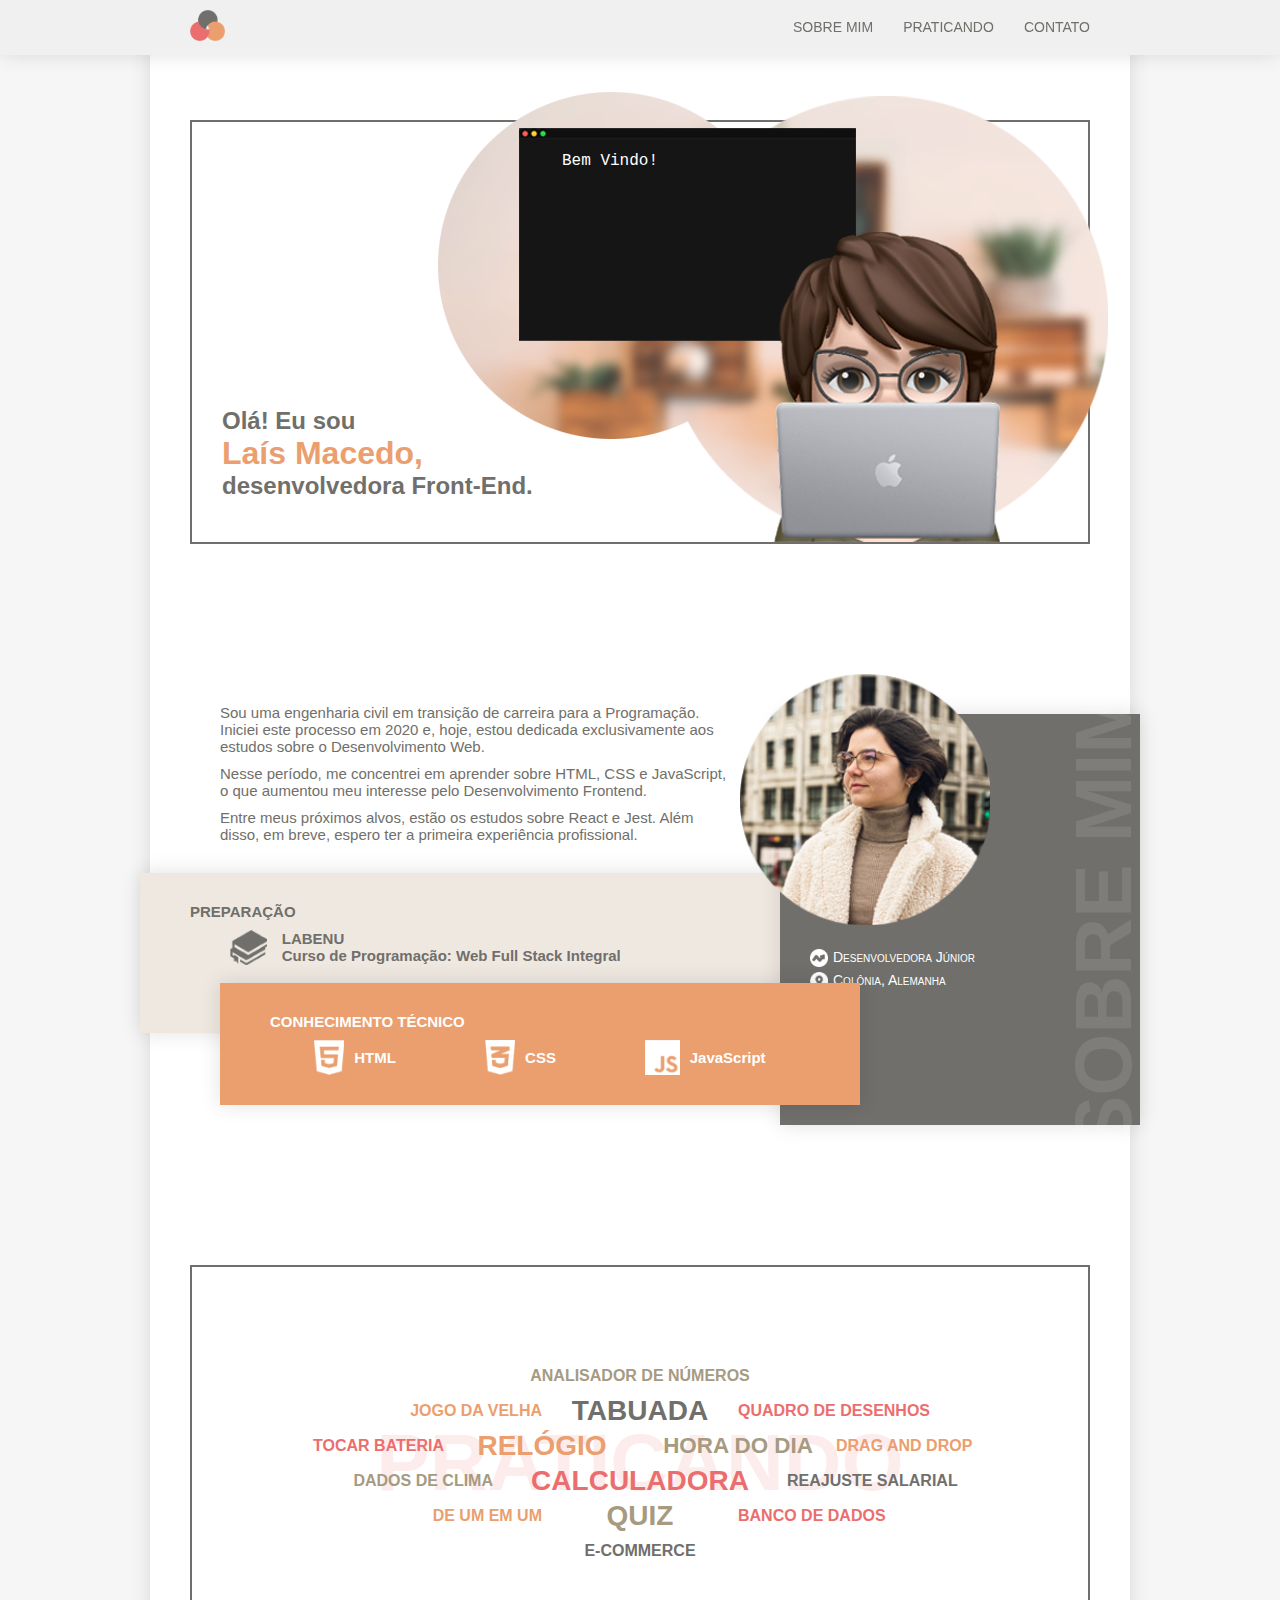
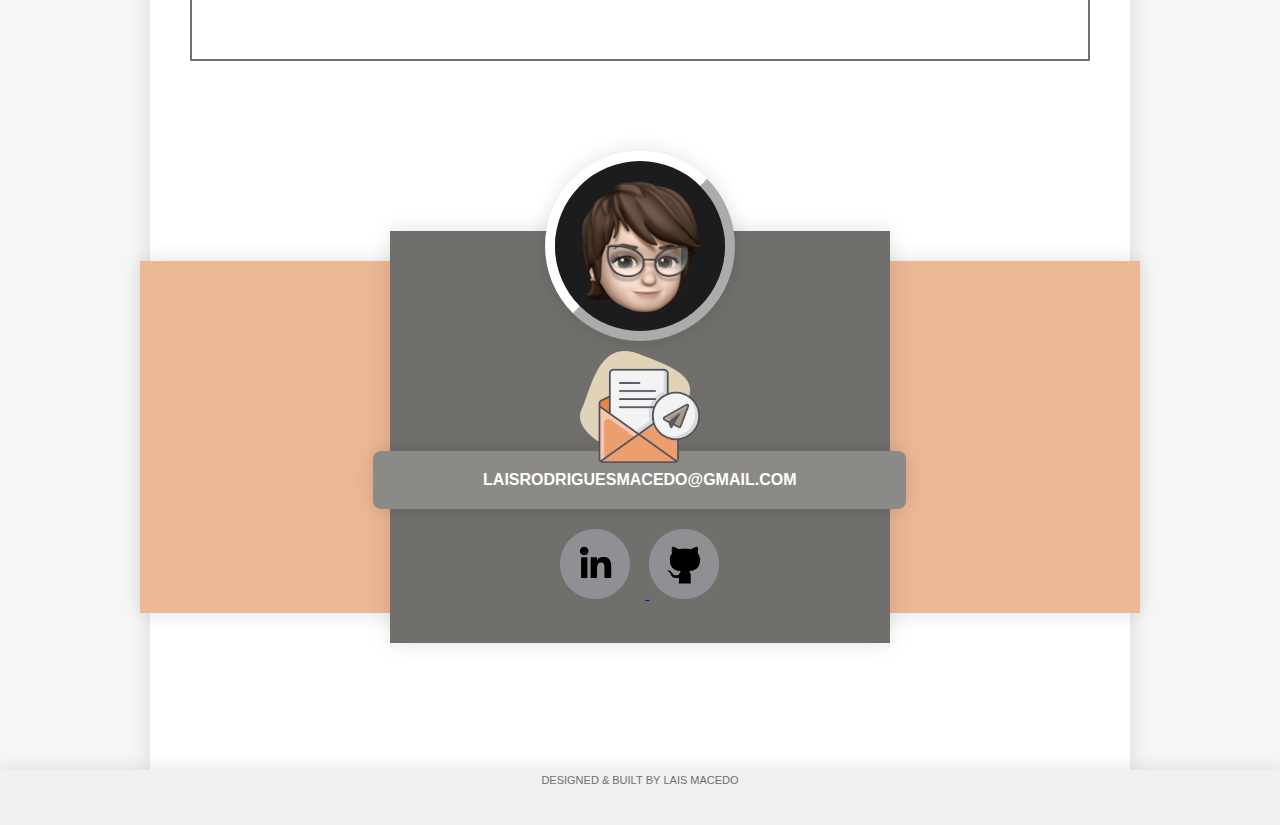
==== index.html @ 9aae5c7c "Mudanca nas pastas" ====
<!DOCTYPE html>
<html lang="en">
<head>
    <meta charset="UTF-8">
    <meta http-equiv="X-UA-Compatible" content="IE=edge">
    <meta name="viewport" content="width=device-width, initial-scale=1.0">
    <title>Laís Macedo</title>
    <link rel="stylesheet" type="text/css" href="/Folder/style.css">
</head>
<body>
    <header>
        <div class="container">
            <div class="logo">
                <a href="#click-inicio">
                    <img src="/Folder/pictures/logo.png" alt="">
                </a>
            </div>
            <div class="menu">
                <div class="sobre-mim">
                    <a href="#sobre-mim">
                        <p>SOBRE MIM</p>
                    </a>
                </div>
                <div class="projetos">
                    <a href="#projetos">
                        <p>PRATICANDO</p>
                    </a>
                </div>
                <div class="contato">
                    <a href="#contato">
                        <p>CONTATO</p>
                    </a>
                </div>
            </div>
        </div>
    </header>
    <nav id="click-inicio">
        <section id="inicio">
            <div class="texto-apresentacao">
                <h2 class="home1">Olá! Eu sou</h2>
                <h1 class="home2">Laís Macedo,</h1>
                <h2 class="home1">desenvolvedora Front-End.</h2>
            </div>
            <div class="sticker">
                <img src="/Folder/pictures/sticker3.png" alt="">
            </div>
            <div class="texto-terminal">
                <p>Bem Vindo!</p>
            </div>
        </section>
        <section id="sobre-mim">
            <div class="coluna1">
                <div class="area-texto">
                    <p>Sou uma engenharia civil em transição de carreira para a Programação.
                        Iniciei este processo em 2020 e, hoje, estou dedicada exclusivamente 
                        aos estudos sobre o Desenvolvimento Web. </p>
                    <p>Nesse período, me concentrei em aprender sobre HTML, CSS e JavaScript,
                        o que aumentou meu interesse pelo Desenvolvimento Frontend.</p>
                    <p>Entre meus próximos alvos, estão os estudos sobre React e Jest. 
                        Além disso, em breve, espero ter a primeira experiência profissional. 
                    </p>
                </div>
                <div class="preparacao">
                    <h1>PREPARAÇÃO</h1>
                    <div>
                        <img class="imagem" src="/Folder/pictures/book-icon.png" alt="">
                        <a href="https://www.labenu.com.br/curso-de-programacao-web-full-stack-integral">
                            <p>LABENU </br> Curso de Programação: Web Full Stack Integral</P>
                        </a>
                    </div>
                </div>
                <div class="conhecimento">
                    <h1>CONHECIMENTO TÉCNICO</h1>
                    <div>
                        <div>
                            <img class="imagem" src="/Folder/pictures/html-icon.png" alt="html">
                            <p>HTML</p>
                        </div>
                        <div>
                            <img class="imagem" src="/Folder/pictures/css-icon.png" alt="css">
                            <p>CSS</p>
                        </div>
                        <div>
                            <img class="imagem" src="/Folder/pictures/js-icon.png" alt="js">
                            <p>JavaScript</p>
                        </div>
                    </div>
                </div>
            </div>
            <div class="coluna2">
                <div class="foto">
                    <img src="/Folder/pictures/minha-foto2.png" alt="minha-foto">
                </div>
                <div class="dados">
                    <div class="seta">
                        <img src="/Folder/pictures/seta-icon.png" alt="email">
                        <p>Desenvolvedora Júnior</p>
                    </div>
                    <div class="local">
                        <img src="/Folder/pictures/local-icon.png" alt="local">
                        <p>Colônia, Alemanha</p>
                    </div>
                </div>
                <div class="marcadagua title-sobre-mim">
                    <p>SOBRE MIM</p>
                </div>
            </div>
        </section>
        <section id="projetos">
            <!-- <div class="descricao"></div> -->
            <div class="marcadagua title-projetos">
                <p>PRATICANDO</p>
            
            <div class="container-projetos">
                <div class="p1">
                    <a href="/Folder/Praticando/analisador.html" target="_blank">
                        <p>ANALISADOR DE NÚMEROS</p>
                    </a>
                </div>
                <div class="p2">
                    <a href="/Folder/Praticando/Projeto 4 - Jogo da Velha/index.html" target="_blank">
                        <p>JOGO DA VELHA</p>
                    </a>
                </div>
                <div class="p3">
                    <a href="/Folder/Praticando/tabuada.html" target="_blank">
                        <p>TABUADA</p>
                    </a>
                </div>
                <div class="p4">
                    <a href="/Folder/Praticando/Projeto 5 - Quadro de desenho/index.html" target="_blank">
                        <p>QUADRO DE DESENHOS</p>
                    </a>
                </div>
                <div class="p5">
                    <a href="/Folder/Praticando/Projeto 1 - Tocar bateria/index.html" target="_blank">
                        <p>TOCAR BATERIA</p>
                    </a>
                </div>
                <div class="p6">
                    <a href="/Folder/Praticando/Projeto 2 - Relogio/index.html" target="_blank">
                        <p>RELÓGIO</p>
                    </a>
                </div>
                <div class="p7">
                    <a href="/Folder/Praticando/Hora do dia/HoraDoDia.html" target="_blank">
                        <p>HORA DO DIA</p>
                    </a>
                </div>
                <div class="p8">
                    <a href="/Folder/Praticando/Projeto 7 - Drag and drop/index.html" target="_blank">
                        <p>DRAG AND DROP</p>
                    </a>
                </div>
                <div class="p9">
                    <a href="/Folder/Praticando/Projeto 3 - Dados de clima/index.html" target="_blank">
                        <p>DADOS DE CLIMA</p>
                    </a>
                </div>
                <div class="p10">
                    <a href="/Folder/Praticando/calculadora.html" target="_blank">
                        <p>CALCULADORA</p>
                    </a>
                </div>
                <div class="p11">
                    <a href="/Folder/Praticando/reajunte_salario.html" target="_blank">
                        <p>REAJUSTE SALARIAL</p>
                    </a>
                </div>
                <div class="p12">
                    <a href="/Folder/Praticando/passo.html" target="_blank">
                        <p>DE UM EM UM</p>
                    </a>
                </div>
                <div class="p13">
                    <a href="/Folder/Praticando/Projeto 6 - Quiz/index.html" target="_blank">
                        <p>QUIZ</p>
                    </a>
                </div>
                <div class="p14">
                    <a href="/Folder/Praticando/Banco de dados/index.html" target="_blank">
                        <p>BANCO DE DADOS</p>
                    </a>
                </div>
                <div class="p15">
                    <a href="https://buildhomestore.netlify.app/" target="_blank">
                        <p>E-COMMERCE</p>
                    </a>
                </div>
            </div>
        </div>
        </section>
        <section id="contato">
            <div class="container-contato">
                <div class="box">
                    <div class="sticker2">
                        <img src="/Folder/pictures/sticker-contato.png" alt="">
                    </div>
                    <div class="email">
                        <img src="/Folder/pictures/email-contato.png" alt="">
                        <p>LAISRODRIGUESMACEDO@GMAIL.COM</p>
                    </div>
                    <div class="redes-sociais">
                        <a href="https://www.linkedin.com/in/laisrmacedo/">
                            <img class="linkedin" src="/Folder/pictures/linkedin2.png" alt="linkedin">
                        </a>
                        <a href="https://github.com/laisrmacedo">
                            <img class="github" src="/Folder/pictures/github-icon.png" alt="github">
                        </a>
                    </div>
                </div>
            </div>
        </section>
    </nav>
    <footer>
        <p>Designed & Built by Lais Macedo</p>
    </footer>
</body>
</html>
---- Folder/style.css ----
body{
    margin: 0px;
    background-color: rgba(0, 0, 0, 0.034);
    /* position: relative; */
    /* overflow-y: scroll;
    scroll-behavior: smooth; */
}



header{
    box-shadow: 0px 0px 20px rgba(0, 0, 0, 0.123);
    display: flex;
    justify-content: center;
    background-color: #f0f0f0;
    position: fixed;
    z-index: 100;
    width: 100%;
}

.container{
    display: flex;
    width: 85%;
    max-width: 980px;
}

h1, h2, p{
    margin: 0px;
}

.logo{
    /* position: relative; */
    width: 30%;
    /* border: red solid 1px; */
    display: flex;
    justify-content: left;
    padding: 10px 0 10px 40px;
    /* margin-left: 20px; */
}

.logo a img{
    width: 35px;
}

.logo a img:hover{
    transform: rotate(20deg);
    transition: transform 0.2s;
}

.menu{
    width: 70%;
    /* border: red solid 1px; */
    display: flex;
    justify-content: right;
    padding: 10px 40px 10px 0;
    /* margin-right: 20px; */
}

.contato, .sobre-mim, .projetos{
    font-family: 'Segoe UI', Tahoma, Geneva, Verdana, sans-serif;
    color: #706f6b;
    font-size: 14px;
    display: flex;
    align-items: center;
    padding-left: 30px;
}

.contato a{
    text-decoration: none;
    color: #706f6b;
}
.contato a:hover{
    color: #eb9e6e;
}

.sobre-mim a{
    text-decoration: none;
    color: #706f6b;
}
.sobre-mim a:hover{
    color: #eb9e6e;
}

.projetos a{
    text-decoration: none;
    color: #706f6b;
}
.projetos a:hover{
    color: #eb9e6e;
}

nav{
    box-shadow: 0px 0px 20px rgba(0, 0, 0, 0.123);
    background-color: white;
    margin: 0px auto;
    width: 85%;
    max-width: 980px;
    height: 2250px;
    padding-top: 120px;

}

#inicio{
    border: #706f6b solid 2px;
    margin: 0px 40px 50px 40px;
    height: 420px;
    position: relative;
}

.texto-apresentacao{
    position: relative;
    margin: 285px 0 0 30px;
    z-index: 2;
}

.home1{
    font-family: 'Segoe UI', Tahoma, Geneva, Verdana, sans-serif;
    color: #706f6b;
}

.home2{
    font-family: 'Segoe UI', Tahoma, Geneva, Verdana, sans-serif;
    color: #eb9e6e;
    font-size: 32px;
}

.sticker{
    position: absolute;
    top: -30px;
    right: -20px;
    /* height: 420px; */
    /* max-height: 495px; */
    z-index: 0;
}

.texto-terminal{
    font-family: 'Courier New', Courier, monospace;
    color: white;
    position: absolute;
    top: 30px;
    right: 430px;
    z-index: 5;
}


#sobre-mim{
    margin: 0px 40px;
    padding-top: 70px;
    /* height: 500px; */
    /* border: red solid 1px; */
    display: flex;
    flex-direction: row;
}

.coluna1{
    display: flex;
    flex-direction: column;
    width: 60%;
    position: relative;
    /* border:blue solid 1px; */
}

.area-texto{
    /* border: red solid 1px; */
    position: relative;
    padding: 40px 0 0 30px;
    height: 60%;
}

.area-texto p{
    font-family: 'Segoe UI', Tahoma, Geneva, Verdana, sans-serif;
    color: #706f6b;
    font-size: 15px;
    padding-bottom: 10px;
    /* font-weight: bolder; */
    /* display: flex; */
}

.preparacao{
    box-shadow: 0px 0px 20px rgba(0, 0, 0, 0.123);
    background-color: #efe8e1;
    margin: 20px 0 0 -50px;
    padding: 30px 0 50px 50px;
    display: flex;
    flex-direction: column;
    width: 150%;
    height: 20%;
    position: relative;
    z-index: 0;
    height: 80px;
}

.preparacao div{
    display: flex;
    margin: 10px 0 20px 40px;
}

.preparacao div img{
    margin-right: 15px;
}

.preparacao p {
    font-family: 'Segoe UI', Tahoma, Geneva, Verdana, sans-serif;
    color: #706f6b;
    font-weight: bolder;
    font-size: 15px;
}

.preparacao p:hover{
    color: #eb9e6e;
}

.preparacao a{
    text-decoration: none;
    color: #706f6b;
}

.preparacao h1{
    color: #706f6b;
}

.conhecimento{
    box-shadow: 0px 0px 20px rgba(0, 0, 0, 0.123);
    background-color: #eb9e6e;
    height: 100px;
    display: flex;
    flex-direction: column;
    justify-content: space-around;
    width: 100%;
    height: 20%;
    margin: -50px 0px 0 30px;
    padding: 30px 50px;
    position: relative;
    z-index: 2; 
}

.conhecimento p, h1{
    font-family: 'Segoe UI', Tahoma, Geneva, Verdana, sans-serif;
    color: white;
    font-weight: bolder;
    font-size: 15px;
}

.conhecimento div{
    display: flex;
    flex-direction: row;
    justify-content: space-around;
    align-items: center;
    padding-top: 5px;
}

.conhecimento  div div p{
    color: white;
    padding-left: 10px;
}

.imagem{
    height: 35px;
}

.coluna2{
    box-shadow: 0px 0px 20px rgba(0, 0, 0, 0.123);
    background-color: #706f6b;
    margin: 50px -50px -20px 50px;
    width: 40%;
    position: relative;
    z-index: 1;
}

.foto img{
    width: 250px;
    margin: -40px 0 0 -40px;
}

.dados{
    margin: 20px 0 0 30px;
}

.local, .seta{
    display: flex;
    margin-bottom: 5px;
}

.local img{
    width: 18px;
    height: 18px;
    padding-right: 5px; 
}
.local p{
    font-family: 'Segoe UI', Tahoma, Geneva, Verdana, sans-serif;
    color: white;
    font-variant: small-caps;
    font-size: 14px;
}

.seta img{
    width: 18px;
    height: 18px;
    padding-right: 5px; 
}
.seta p{
    font-family: 'Segoe UI', Tahoma, Geneva, Verdana, sans-serif;
    color: white;
    font-variant: small-caps;
    font-size: 14px;
}

.marcadagua{
    font-family: 'Segoe UI', Tahoma, Geneva, Verdana, sans-serif;
    font-weight: bolder;
    font-size: 80px;
    z-index: -1;
    white-space: nowrap;
}

.title-sobre-mim{
    transform: rotate(270deg);
    color: rgba(255, 255, 255, 0.1);
    width: 60%;
    margin-left: 60%;
}

#projetos{
    padding-top: 160px;
    position: relative;
}

.container-projetos{
    display: flex;
    flex-flow: row wrap;
    justify-content: center;
    text-align: center;
    position: absolute;
}

.title-projetos{
    color: #eb6e6e21;
    z-index: 5;
    display: flex;
    justify-content: center;
    align-items: center;
    padding: 150px 0px;
    border: #706f6b solid 2px;
    margin: 0px 40px;
    /* background-color: #ffffff; */
    /* box-shadow: 0px 0px 20px rgba(0, 0, 0, 0.123); */
    /* width: 102%; */
}

.p1, .p2, .p3, .p4, .p5, .p6, .p7, .p8, .p9, .p10, .p11, .p12, .p13, .p14, .p15{
    font-family: 'Segoe UI', Tahoma, Geneva, Verdana, sans-serif;
    display: flex;
    align-items: center;
    font-weight: bold;
    height: 35px;
    /* border: red solid 1px; */
}

.p1{
    font-size: 20%;
    width: 90%;
    justify-content: center;
}
.p1 a{
    text-decoration: none;
    color: #a69a81;
}
.p1 a:hover{
    font-size: 102%;
    transition: font-size 0.1s;
}

.p2{
    font-size: 20%;
    width: 35%;
    justify-content: end;
}
.p2 a{
    text-decoration: none;
    color: #eb9e6e;
}
.p2 a:hover{
    font-size: 102%;
    transition: font-size 0.1s;
}

.p3{
    font-size: 35%;
    width: 20%;
    justify-content: center;
}
.p3 a{
    text-decoration: none;
    color: #706f6b;
}
.p3 a:hover{
    font-size: 102%;
    transition: font-size 0.1s;
}

.p4{
    font-size: 20%;
    width: 35%;
    justify-content: start;
}
.p4 a{
    text-decoration: none;
    color: #eb6e6e;
}
.p4 a:hover{
    font-size: 102%;
    transition: font-size 0.2s;
}

.p5{
    font-size: 20%;
    width: 20%;
    justify-content: end;
}
.p5 a{
    text-decoration: none;
    color: #eb6e6e;
}
.p5 a:hover{
    font-size: 102%;
    transition: font-size 0.2s;
}

.p6{
    font-size: 35%;
    width: 20%;
    justify-content: center;
}
.p6 a{
    text-decoration: none;
    color: #eb9e6e;
}
.p6 a:hover{
    font-size: 102%;
    transition: font-size 0.2s;
}

.p7{
    font-size: 28%;
    width: 20%;
    justify-content: center;
}
.p7 a{
    text-decoration: none;
    color: #a69a81;
}
.p7 a:hover{
    font-size: 102%;
    transition: font-size 0.2s;
}

.p8{
    font-size: 20%;
    width: 20%;
    justify-content: start;
}
.p8 a{
    text-decoration: none;
    color: #eb9e6e;
}
.p8 a:hover{
    font-size: 102%;
    transition: font-size 0.2s;
}

.p9{
    font-size: 20%;
    width: 30%;
    justify-content: end;
}
.p9 a{
    text-decoration: none;
    color: #a69a81;
}
.p9 a:hover{
    font-size: 102%;
    transition: font-size 0.2s;
}

.p10{
    font-size: 35%;
    width: 30%;
    justify-content: center;
}
.p10 a{
    text-decoration: none;
    color:#eb6e6e;
}
.p10 a:hover{
    font-size: 102%;
    transition: font-size 0.2s;
}

.p11{
    font-size: 20%;
    width: 30%;
    justify-content: start;
}
.p11 a{
    text-decoration: none;
    color: #706f6b;
}
.p11 a:hover{
    font-size: 102%;
    transition: font-size 0.2s;
}

.p12{
    font-size: 20%;
    width: 35%;
    justify-content: end;
}
.p12 a{
    text-decoration: none;
    color: #eb9e6e;
}
.p12 a:hover{
    font-size: 102%;
    transition: font-size 0.2s;
}

.p13{
    font-size: 35%;
    width: 20%;
    justify-content: center;
}
.p13 a{
    text-decoration: none;
    color: #a69a81;
}
.p13 a:hover{
    font-size: 102%;
    transition: font-size 0.2s;
}

.p14{
    font-size: 20%;
    width: 35%;
    justify-content: start;
}
.p14 a{
    text-decoration: none;
    color:#eb6e6e;
}
.p14 a:hover{
    font-size: 102%;
    transition: font-size 0.2s;
}

.p15{
    font-size: 20%;
    width: 90%;
    justify-content: center;
}
.p15 a{
    text-decoration: none;
    color: #706f6b;
}
.p15 a:hover{
    font-size: 102%;
    transition: font-size 0.2s;
}

#contato{
    padding-top: 200px;
    /* border: red solid 1px; */
}

.container-contato{
    box-shadow: 0px 0px 20px rgba(0, 0, 0, 0.123);
    /* padding: 100px 0px; */
    background-color: #ecb795;
    width: 102%;
    margin-left: -10px;
    display: flex;
    justify-content: center;
}

.box{
    display: flex;
    flex-direction: column;
    justify-content: center;
    align-items: center;
    background-color: #706f6b;
    width: 50%;
    padding: 100px 0 30px 0;
    margin: -30px 0 -30px 0;
    box-shadow: 0px 0px 20px rgba(0, 0, 0, 0.123);
}

.sticker2{
    border: rgb(255, 255, 255) solid 10px;
    border-radius: 200px;
    border-style: outset;
    display: flex;
    justify-content: center;
    align-items: center;
    /* position: absolute;
    top: 0px; */
    margin-top: -180px;
    box-shadow: 0px 0px 20px rgba(0, 0, 0, 0.123);
}

.sticker2 img{
    border-radius: 200px;
    width: 170px;
}

.email{
    /* position: relative; */
    margin: 10px 0;
    display: flex;
    flex-direction: column;
    /* justify-items: center; */
    align-items: center;
}

.email img{
    width: 120px;
    margin-bottom: -12px;
    z-index: 2;
    /* position: absolute; */
    /* left: -40px; */
    /* top: -15px; */
}

.email p{
    background-color: #8b8a86;
    box-shadow: 0px 0px 20px rgba(0, 0, 0, 0.123);;
    border-radius: 8px;
    text-align: center;
    padding: 20px 0;
    width: 170%;
    font-family: 'Segoe UI', Tahoma, Geneva, Verdana, sans-serif;
    color: #ffffff;
    font-weight: bold;
}

.redes-sociais{
    margin: 10px 0;
}

.linkedin, .github{
    width: 70px;
    filter: invert(1);
}

.linkedin{
    margin-right: 15px;
}

.linkedin:hover{
    transform: rotate(10deg);
}

.github:hover{
    transform: rotate(-10deg);
}

footer{
    box-shadow: 0px 0px 20px rgba(0, 0, 0, 0.123);
    display: flex;
    justify-content: center;
    background-color: #f0f0f0;
    position: relative;
    bottom: 0px;
    z-index: 100;
    width: 100%;
    height: 55px;
    font-family: 'Segoe UI', Tahoma, Geneva, Verdana, sans-serif;
    color: #706f6b;
    font-variant: all-petite-caps;
}

@media screen and (max-width: 860px) {
    .sticker, .texto-terminal{
        display: none;
    }
    
    #inicio{
        background-image: url("sticker2-768.png");
        background-size: cover;
        height: 500px;
    }
    .texto-apresentacao{
        margin: 80px 0 0 70px;
    }
    
    .home1{
        font-family: 'Courier New', Courier, monospace;
        color: white;
        font-size: 18px;
    }
    .home2{
        font-family: 'Courier New', Courier, monospace;
        color: #eb9e6e;
        font-size: 24px;
    }
    .title-sobre-mim{
        width: 80%;
        margin-left: 45%;
    }
    .email p{
        width: 150%;
        font-size: 14px;
    }
}

@media screen and (max-width:768px) {
    #inicio{
        background-image: url("sticker425.png");
        background-size: cover;
        height: 400px;
    }
    .home1{
        font-size: 12px;
    }

    .home2{
        font-size: 18px;
    }

    .foto img{
        width: 200px;
    }

    .preparacao div a p, h1{
        font-size: 12px;
    }

    .conhecimento div div p{
        font-size: 12px;
    }

    .imagem{
        height: 25px;
    }
    .dados{
        margin-left: 10px;
    }
    .title-sobre-mim{
        width: 130%;
        margin-left: 20%;
    }
    .email p{
        width: 135%;
    }
}

@media screen and (max-width: 425px){
    header{
        display: none;
    } 
    nav{
        padding-top: 0px;
        margin: 0px;
    }
    #inicio{
        margin: 0px;
    }
    #sobre-mim{
        /* border: red solid 5px; */
        /* display: flex; */
        margin: 80px 0 0 0;
        flex-direction: column-reverse;
        position: relative;
    }

    .coluna1{
        /* border: blue solid 2px; */
        width: 100%;
    }
    
    .area-texto{
        padding: 40px 30px;
        text-align: justify;
    }
    
    .coluna2{
        width: 100%;
        margin-left: 0px;
        display: flex;
        flex-direction: column;
        justify-content: center;
        height: 170px;
    }
    
    .foto img{
        margin: -100px 0 0 0;
    }

    .coluna2 div{
        display: flex;
        justify-content: center;
    }
    .preparacao{
        margin: 0px 10px;
        padding: 20px 20px 50px 20px;
        width: 80%;

    }
    .preparacao div{
        margin: 10px 0 0 0px;
    }
    .conhecimento{
        margin: -20px 0 0 20px;
        padding: 20px;
        width: 80%;
    }
    
    .conhecimento div{
        margin: 0px;
    }
    .dados{
        display: flex;
        flex-direction: column;
        padding-bottom: 15px;
        margin-top: 20px;
    }
    .title-sobre-mim{
        transform: rotate(0deg);
        font-size: 65px;
        width: 100%;
        margin-left: 0%;
        margin-top: -130px;
        position: absolute;
    }
    .box{
        width: 100%;
        margin: 0 20px 0 30px;
    }
    .email p{
        width: 110%;

    }

    .p1, .p2, .p3, .p4, .p5, .p6, .p7, .p8, .p9, .p10, .p11, .p12, .p13, .p14, .p15{
        flex-direction: column;
        width: 80%;
        font-size: 15px;
        
        /* border: blue solid 1px; */
    }

    .marcadagua{
        font-size: 50px;
    }
    #contato{
        width: 100%;
    }
    nav{
        height: 2500px;
    }
    footer{
        width: 85%;
    }
}
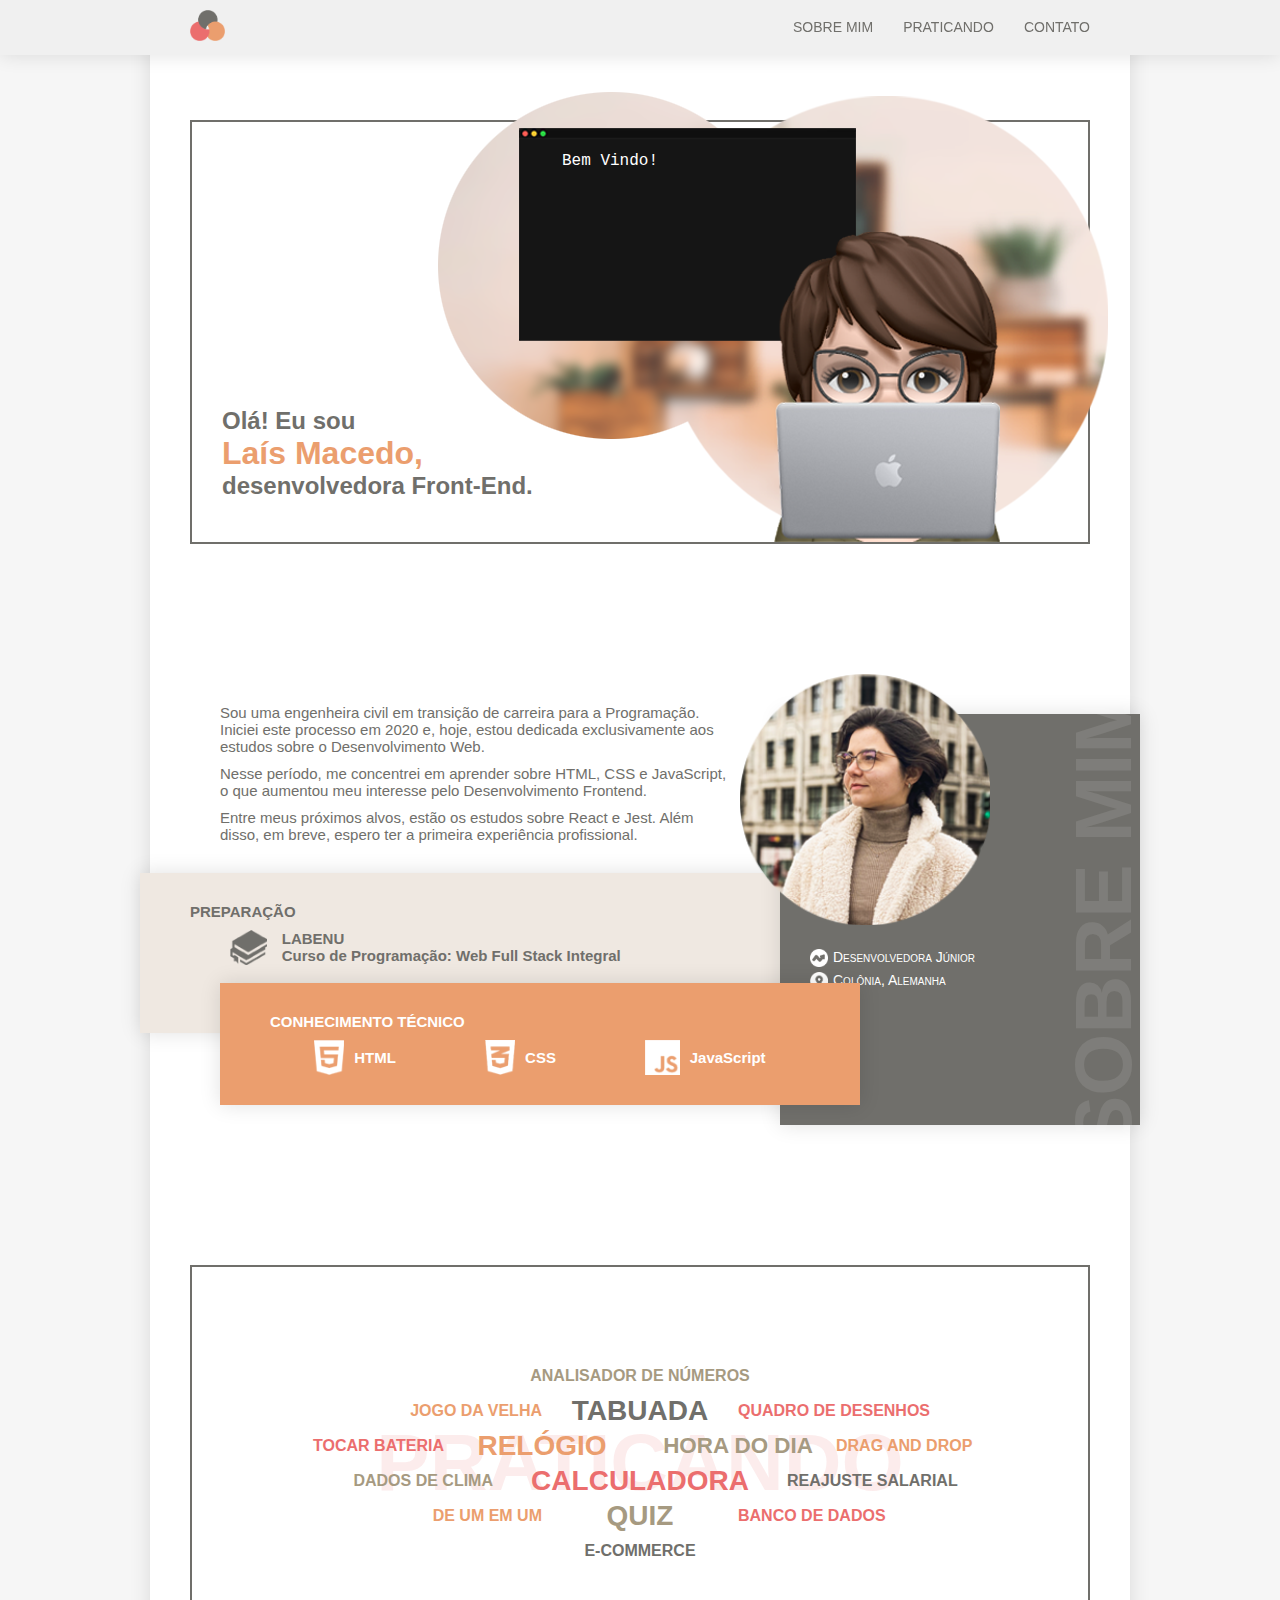
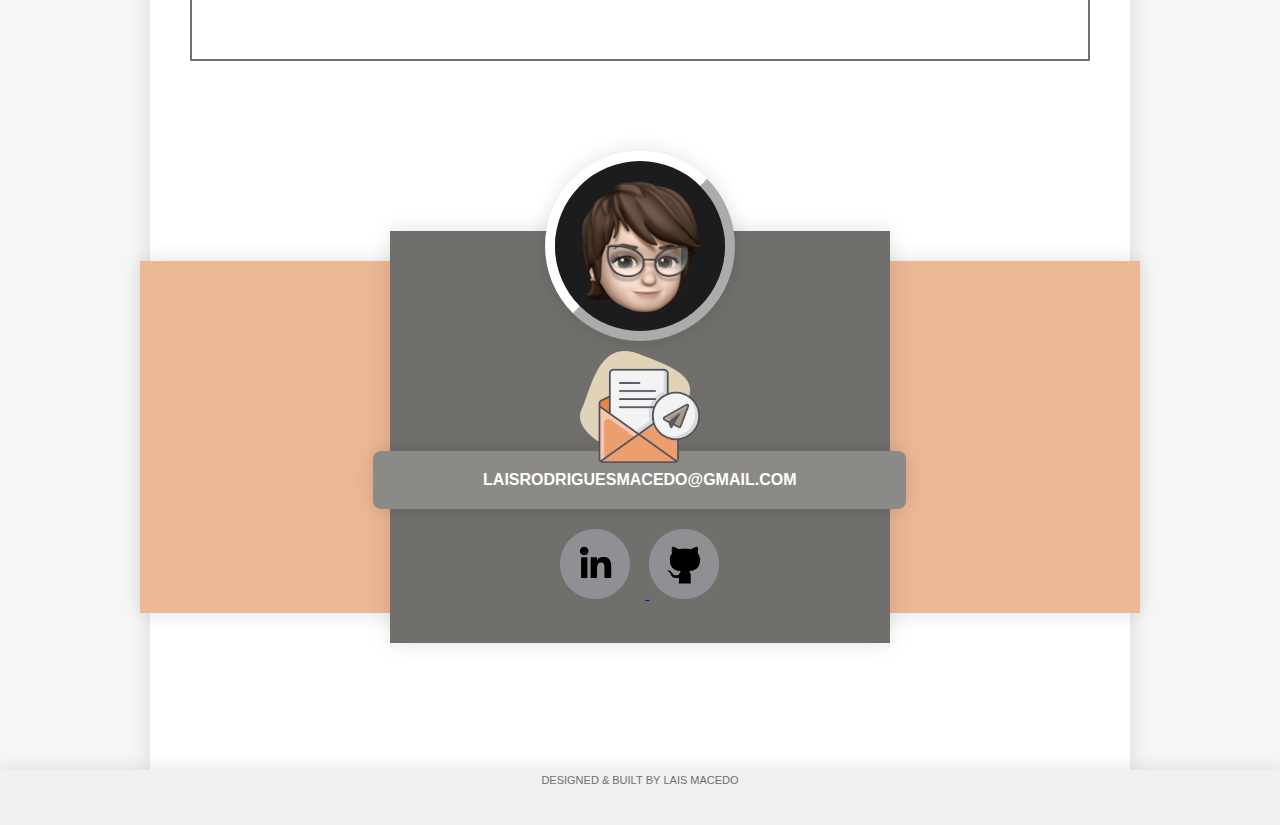
==== commit a2b02138: "Correcao no texto" ====
--- a/index.html
+++ b/index.html
@@ -51,7 +51,7 @@
         <section id="sobre-mim">
             <div class="coluna1">
                 <div class="area-texto">
-                    <p>Sou uma engenharia civil em transição de carreira para a Programação.
+                    <p>Sou uma engenheira civil em transição de carreira para a Programação.
                         Iniciei este processo em 2020 e, hoje, estou dedicada exclusivamente 
                         aos estudos sobre o Desenvolvimento Web. </p>
                     <p>Nesse período, me concentrei em aprender sobre HTML, CSS e JavaScript,
--- a/Folder/style.css
+++ b/Folder/style.css
@@ -1,9 +1,9 @@
 body{
     margin: 0px;
     background-color: rgba(0, 0, 0, 0.034);
-    /* position: relative; */
-    /* overflow-y: scroll;
-    scroll-behavior: smooth; */
+    display: flex;
+    flex-direction: column;
+    align-items: center;
 }
 
 
@@ -843,20 +843,28 @@
         flex-direction: column;
         width: 80%;
         font-size: 15px;
-        
+        justify-content: center;
         /* border: blue solid 1px; */
     }
 
     .marcadagua{
         font-size: 50px;
+        padding: 250px 0px;
     }
     #contato{
         width: 100%;
     }
+
+    .container-contato{
+        margin-left: 0px;
+        width: 100%;
+    }
+
+    .box{
+        margin: 0 30px 0 30px;
+    }
+
     nav{
-        height: 2500px;
-    }
-    footer{
-        width: 85%;
+        height: 2700px;
     }
 }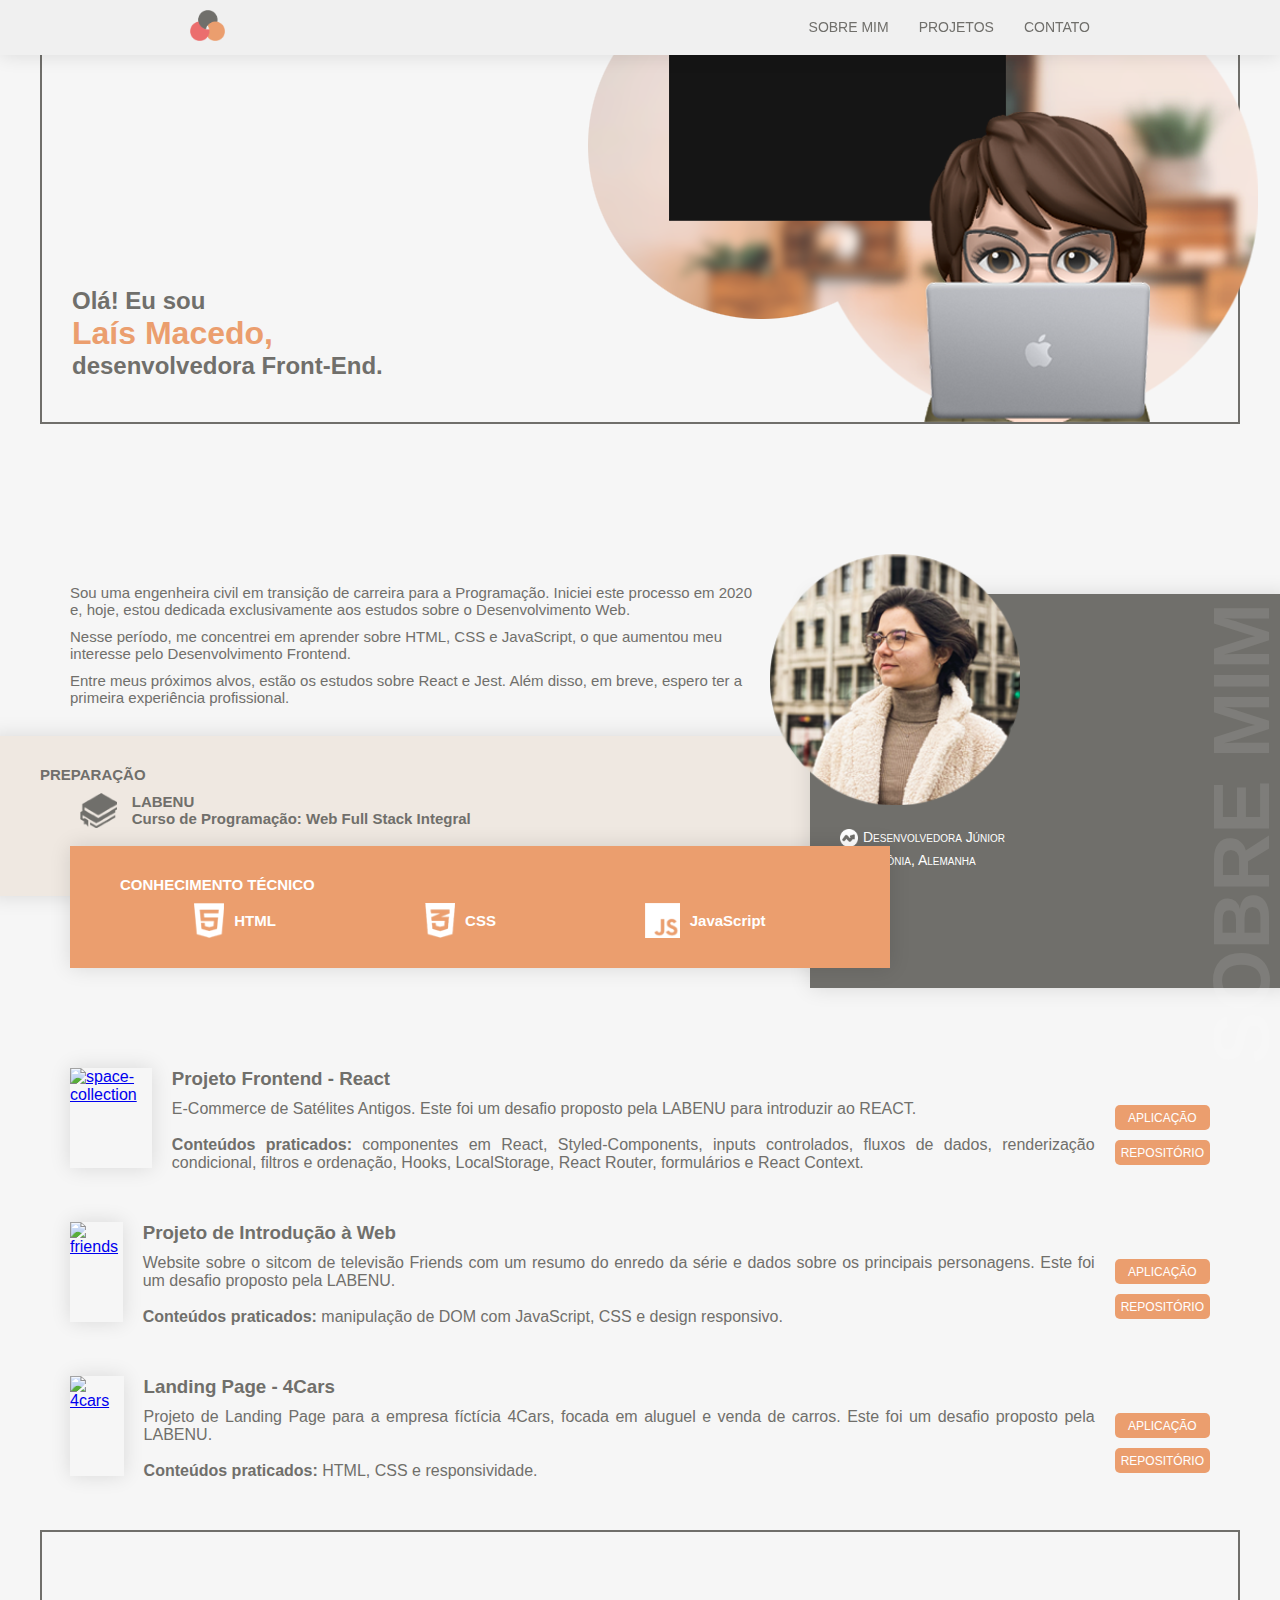
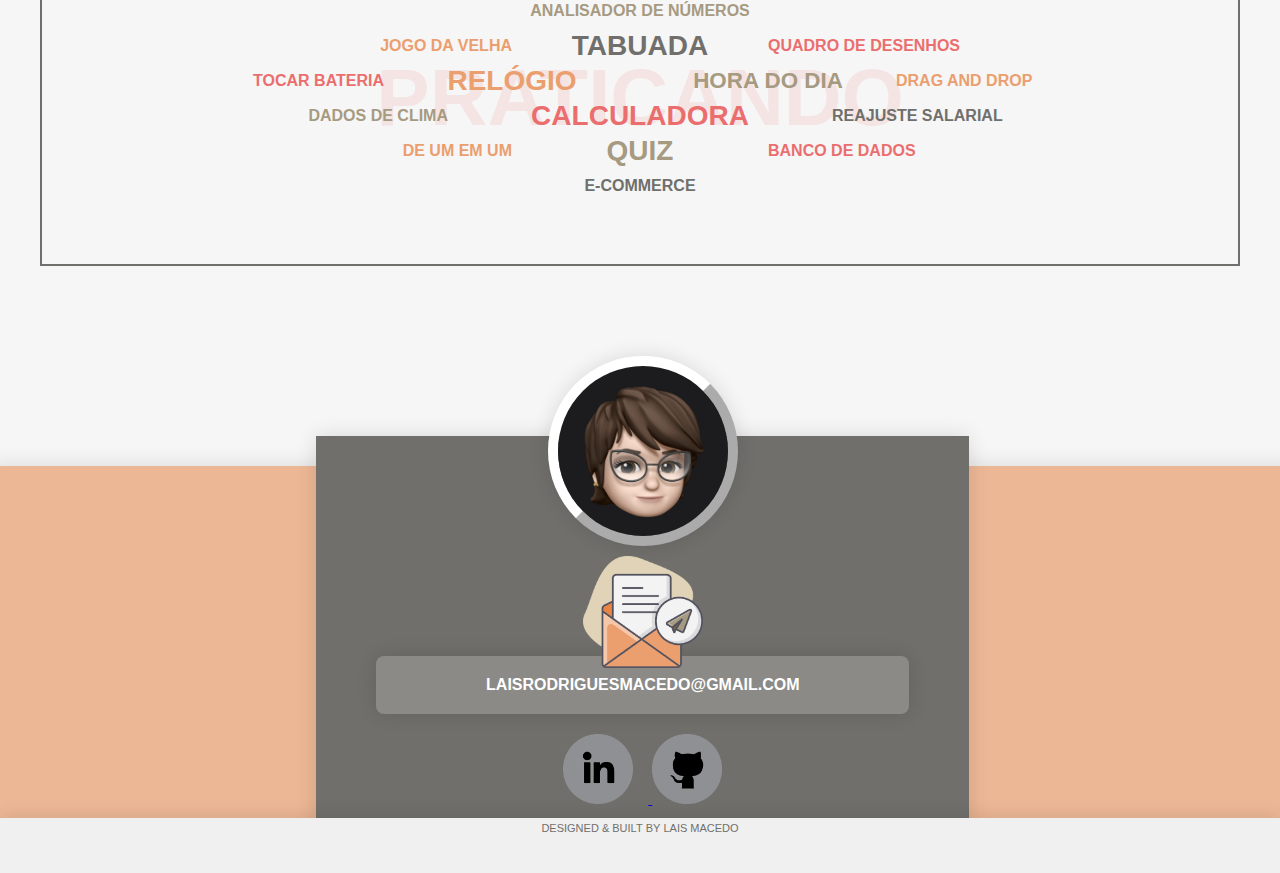
==== commit 45aa1cbb: "Ajuste na descriçao" ====
--- a/index.html
+++ b/index.html
@@ -5,7 +5,7 @@
     <meta http-equiv="X-UA-Compatible" content="IE=edge">
     <meta name="viewport" content="width=device-width, initial-scale=1.0">
     <title>Laís Macedo</title>
-    <link rel="stylesheet" type="text/css" href="/Folder/style.css">
+    <link rel="stylesheet" type="text/css" href="./style.css">
 </head>
 <body>
     <header>
@@ -23,7 +23,7 @@
                 </div>
                 <div class="projetos">
                     <a href="#projetos">
-                        <p>PRATICANDO</p>
+                        <p>PROJETOS</p>
                     </a>
                 </div>
                 <div class="contato">
@@ -34,7 +34,7 @@
             </div>
         </div>
     </header>
-    <nav id="click-inicio">
+    <main id="click-inicio">
         <section id="inicio">
             <div class="texto-apresentacao">
                 <h2 class="home1">Olá! Eu sou</h2>
@@ -107,11 +107,83 @@
             </div>
         </section>
         <section id="projetos">
-            <!-- <div class="descricao"></div> -->
+            <div class="projeto">
+                <div class="img-projeto">
+                    <a href="https://spacecollection.surge.sh/" target="_blank">
+                        <img src="./Folder/pictures/space-collection.PNG" alt="space-collection">
+                    </a>
+                </div>
+                <div class="info-projeto">
+                    <h3>Projeto Frontend - React</h3>
+                    <div class="box-dados">
+                        <div class="descricao">
+                            <p>E-Commerce de Satélites Antigos. Este foi um desafio proposto pela LABENU para introduzir ao REACT.</p> </br>
+                            <p><span style="font-weight: 700;">Conteúdos praticados:</span> componentes em React, Styled-Components, inputs controlados, fluxos de dados, renderização condicional, filtros e ordenação, Hooks, LocalStorage, React Router, formulários e React Context.</p>
+                        </div>
+                        <div class="botoes-projetos">
+                            <a href="https://spacecollection.surge.sh/" target="_blank">
+                                <button class="aplicacao">APLICAÇÃO</button>
+                            </a>
+                            <a href="https://github.com/laisrmacedo/projeto-frontendreact" target="_blank">
+                                <button class="repositorio">REPOSITÓRIO</button>
+                            </a>
+                        </div>
+                    </div>
+                </div>
+            </div>
+            <div class="projeto">
+                <div class="img-projeto">
+                    <a href="https://laisrmacedo.github.io/friends/" target="_blank">
+                        <img src="./Folder/pictures/friends.PNG" alt="friends">
+                    </a>
+                </div>
+                <div class="info-projeto">
+                    <h3>Projeto de Introdução à Web</h3>
+                    <div class="box-dados">
+                        <div class="descricao">
+                            <p>Website sobre o sitcom de televisão Friends com um resumo do enredo da série e dados sobre os principais personagens. Este foi um desafio proposto pela LABENU.</p>
+                            </br>
+                            <p><span style="font-weight: 700;">Conteúdos praticados:</span> manipulação de DOM com JavaScript, CSS e design responsivo.</p>
+                        </div>
+                        <div class="botoes-projetos">
+                            <a href="https://laisrmacedo.github.io/friends/" target="_blank">
+                                <button class="aplicacao">APLICAÇÃO</button>
+                            </a>
+                            <a href="https://github.com/laisrmacedo/friends" target="_blank">
+                                <button class="repositorio">REPOSITÓRIO</button>
+                            </a>
+                        </div>
+                    </div>
+                </div>
+            </div>
+            <div class="projeto">
+                <div class="img-projeto">
+                    <a href="https://laisrmacedo.github.io/4cars/" target="_blank">
+                        <img src="./Folder/pictures/4car.PNG" alt="4cars">
+                    </a>
+                </div>
+                <div class="info-projeto">
+                    <h3>Landing Page - 4Cars</h3>
+                    <div class="box-dados">
+                        <div class="descricao">
+                            <p>Projeto de Landing Page para a empresa fíctícia 4Cars, focada em aluguel e venda de carros. Este foi um desafio proposto pela LABENU.</p>
+                            </br>
+                            <p><span style="font-weight: 700;">Conteúdos praticados:</span> HTML, CSS e responsividade.</p>
+                        </div>
+                        <div class="botoes-projetos">
+                            <a href="https://laisrmacedo.github.io/4cars/" target="_blank">
+                                <button class="aplicacao">APLICAÇÃO</button>
+                            </a>
+                            <a href="https://github.com/laisrmacedo/4cars" target="_blank">
+                                <button class="repositorio">REPOSITÓRIO</button>
+                            </a>
+                        </div>
+                    </div>
+                </div>
+            </div>
             <div class="marcadagua title-projetos">
                 <p>PRATICANDO</p>
-            
-            <div class="container-projetos">
+            <div class="container-exercicios">
                 <div class="p1">
                     <a href="/Folder/Praticando/analisador.html" target="_blank">
                         <p>ANALISADOR DE NÚMEROS</p>
@@ -211,7 +283,7 @@
                 </div>
             </div>
         </section>
-    </nav>
+    </main>
     <footer>
         <p>Designed & Built by Lais Macedo</p>
     </footer>
--- a/style.css
+++ b/style.css
@@ -0,0 +1,973 @@
+body{
+    margin: 0px;
+    background-color: rgba(0, 0, 0, 0.034);
+    display: flex;
+    flex-direction: column;
+    align-items: center;
+}
+
+header{
+    box-shadow: 0px 0px 20px rgba(0, 0, 0, 0.123);
+    display: flex;
+    justify-content: center;
+    background-color: #f0f0f0;
+    position: fixed;
+    z-index: 100;
+    width: 100%;
+}
+
+.container{
+    display: flex;
+    width: 85%;
+    max-width: 980px;
+}
+
+h1, h2, p{
+    margin: 0px;
+}
+
+.logo{
+    /* position: relative; */
+    width: 30%;
+    /* border: red solid 1px; */
+    display: flex;
+    justify-content: left;
+    padding: 10px 0 10px 40px;
+    /* margin-left: 20px; */
+}
+
+.logo a img{
+    width: 35px;
+}
+
+.logo a img:hover{
+    transform: rotate(20deg);
+    transition: transform 0.2s;
+}
+
+.menu{
+    width: 70%;
+    /* border: red solid 1px; */
+    display: flex;
+    justify-content: right;
+    padding: 10px 40px 10px 0;
+    /* margin-right: 20px; */
+}
+
+.contato, .sobre-mim, .projetos{
+    font-family: 'Segoe UI', Tahoma, Geneva, Verdana, sans-serif;
+    color: #706f6b;
+    font-size: 14px;
+    display: flex;
+    align-items: center;
+    padding-left: 30px;
+}
+
+.contato a{
+    text-decoration: none;
+    color: #706f6b;
+}
+.contato a:hover{
+    color: #eb9e6e;
+}
+
+.sobre-mim a{
+    text-decoration: none;
+    color: #706f6b;
+}
+.sobre-mim a:hover{
+    color: #eb9e6e;
+}
+
+.projetos a{
+    text-decoration: none;
+    color: #706f6b;
+}
+.projetos a:hover{
+    color: #eb9e6e;
+}
+
+nav{
+    box-shadow: 0px 0px 20px rgba(0, 0, 0, 0.123);
+    background-color: white;
+    margin: 0px auto;
+    width: 85%;
+    max-width: 980px;
+    height: 2400px;
+    padding-top: 120px;
+
+}
+
+#inicio{
+    border: #706f6b solid 2px;
+    margin: 0px 40px 50px 40px;
+    height: 420px;
+    position: relative;
+}
+
+.texto-apresentacao{
+    position: relative;
+    margin: 285px 0 0 30px;
+    z-index: 2;
+}
+
+.home1{
+    font-family: 'Segoe UI', Tahoma, Geneva, Verdana, sans-serif;
+    color: #706f6b;
+}
+
+.home2{
+    font-family: 'Segoe UI', Tahoma, Geneva, Verdana, sans-serif;
+    color: #eb9e6e;
+    font-size: 32px;
+}
+
+.sticker{
+    position: absolute;
+    top: -30px;
+    right: -20px;
+    /* height: 420px; */
+    /* max-height: 495px; */
+    z-index: 0;
+}
+
+.texto-terminal{
+    font-family: 'Courier New', Courier, monospace;
+    color: white;
+    position: absolute;
+    top: 30px;
+    right: 430px;
+    z-index: 5;
+}
+
+
+#sobre-mim{
+    margin: 0px 40px;
+    padding-top: 70px;
+    /* height: 500px; */
+    /* border: red solid 1px; */
+    display: flex;
+    flex-direction: row;
+}
+
+.coluna1{
+    display: flex;
+    flex-direction: column;
+    width: 60%;
+    position: relative;
+    /* border:blue solid 1px; */
+}
+
+.area-texto{
+    /* border: red solid 1px; */
+    position: relative;
+    padding: 40px 0 0 30px;
+    height: 60%;
+}
+
+.area-texto p{
+    font-family: 'Segoe UI', Tahoma, Geneva, Verdana, sans-serif;
+    color: #706f6b;
+    font-size: 15px;
+    padding-bottom: 10px;
+    /* font-weight: bolder; */
+    /* display: flex; */
+}
+
+.preparacao{
+    box-shadow: 0px 0px 20px rgba(0, 0, 0, 0.123);
+    background-color: #efe8e1;
+    margin: 20px 0 0 -50px;
+    padding: 30px 0 50px 50px;
+    display: flex;
+    flex-direction: column;
+    width: 150%;
+    height: 20%;
+    position: relative;
+    z-index: 0;
+    height: 80px;
+}
+
+.preparacao div{
+    display: flex;
+    margin: 10px 0 20px 40px;
+}
+
+.preparacao div img{
+    margin-right: 15px;
+}
+
+.preparacao p {
+    font-family: 'Segoe UI', Tahoma, Geneva, Verdana, sans-serif;
+    color: #706f6b;
+    font-weight: bolder;
+    font-size: 15px;
+}
+
+.preparacao p:hover{
+    color: #eb9e6e;
+}
+
+.preparacao a{
+    text-decoration: none;
+    color: #706f6b;
+}
+
+.preparacao h1{
+    color: #706f6b;
+}
+
+.conhecimento{
+    box-shadow: 0px 0px 20px rgba(0, 0, 0, 0.123);
+    background-color: #eb9e6e;
+    height: 100px;
+    display: flex;
+    flex-direction: column;
+    justify-content: space-around;
+    width: 100%;
+    height: 20%;
+    margin: -50px 0px 0 30px;
+    padding: 30px 50px;
+    position: relative;
+    z-index: 2; 
+}
+
+.conhecimento p, h1{
+    font-family: 'Segoe UI', Tahoma, Geneva, Verdana, sans-serif;
+    color: white;
+    font-weight: bolder;
+    font-size: 15px;
+}
+
+.conhecimento div{
+    display: flex;
+    flex-direction: row;
+    justify-content: space-around;
+    align-items: center;
+    padding-top: 5px;
+}
+
+.conhecimento  div div p{
+    color: white;
+    padding-left: 10px;
+}
+
+.imagem{
+    height: 35px;
+}
+
+.coluna2{
+    box-shadow: 0px 0px 20px rgba(0, 0, 0, 0.123);
+    background-color: #706f6b;
+    margin: 50px -50px -20px 50px;
+    width: 40%;
+    position: relative;
+    z-index: 1;
+}
+
+.foto img{
+    width: 250px;
+    margin: -40px 0 0 -40px;
+}
+
+.dados{
+    margin: 20px 0 0 30px;
+}
+
+.local, .seta{
+    display: flex;
+    margin-bottom: 5px;
+}
+
+.local img{
+    width: 18px;
+    height: 18px;
+    padding-right: 5px; 
+}
+.local p{
+    font-family: 'Segoe UI', Tahoma, Geneva, Verdana, sans-serif;
+    color: white;
+    font-variant: small-caps;
+    font-size: 14px;
+}
+
+.seta img{
+    width: 18px;
+    height: 18px;
+    padding-right: 5px; 
+}
+.seta p{
+    font-family: 'Segoe UI', Tahoma, Geneva, Verdana, sans-serif;
+    color: white;
+    font-variant: small-caps;
+    font-size: 14px;
+}
+
+.marcadagua{
+    font-family: 'Segoe UI', Tahoma, Geneva, Verdana, sans-serif;
+    font-weight: bolder;
+    font-size: 80px;
+    z-index: -1;
+    white-space: nowrap;
+}
+
+.title-sobre-mim{
+    transform: rotate(270deg);
+    color: rgba(255, 255, 255, 0.1);
+    width: 60%;
+    margin-left: 60%;
+}
+
+#projetos{
+    padding-top: 100px;
+    position: relative;
+    display: flex;
+    flex-direction: column;
+    gap: 50px;
+}
+
+.projeto{
+    margin: 0 70px;
+    display: flex;
+    /* justify-content: start; */
+    flex-direction: row;
+    font-family: 'Segoe UI', Tahoma, Geneva, Verdana, sans-serif;
+    color: #706f6b;
+}
+
+.img-projeto{
+    box-shadow: 0px 0px 20px rgba(0, 0, 0, 0.123);
+    /* display: flex;
+    justify-content: center;
+    align-items: center; */
+    height: 100px; 
+}
+
+.img-projeto:hover{
+    filter: contrast(0.7);
+    transition: filter 0.5s;
+}
+
+.img-projeto img{
+    /* object-fit: cover; */
+    height: 100px;
+}
+
+.info-projeto{
+    display: flex;
+    flex-direction: column;
+    gap: 10px;
+}
+
+.info-projeto h3 {
+    /* border: #706f6b 1px solid; */
+    padding-left: 20px;
+    margin: 0;
+}
+
+.box-dados{
+    display: flex;
+    flex-direction: row;
+    padding-left: 20px;
+}
+
+.descricao{
+    text-align: justify;
+    padding-right: 20px;
+}
+
+.botoes-projetos{
+    display: flex;
+    /* justify-content: center; */
+    padding-top: 5px;
+    flex-direction: column;
+    gap: 10px;
+}
+
+.botoes-projetos button{
+    width: 100%;
+    height: 25px;
+    background-color: #eb9e6e;
+    border: none;
+    border-radius: 5px;
+    color: #ffffff;
+    font-size: 12px;
+}
+
+.botoes-projetos button:hover{
+    background-color:#8b8a86;
+    transition: background-color 0.5s;
+}
+
+.container-exercicios{
+    display: flex;
+    flex-flow: row wrap;
+    justify-content: center;
+    text-align: center;
+    position: absolute;
+}
+
+.title-projetos{
+    color: #eb6e6e21;
+    z-index: 5;
+    display: flex;
+    justify-content: center;
+    align-items: center;
+    padding: 120px 0px;
+    border: #706f6b solid 2px;
+    margin: 0px 40px;
+    /* background-color: #ffffff; */
+    /* box-shadow: 0px 0px 20px rgba(0, 0, 0, 0.123); */
+    /* width: 102%; */
+}
+
+.p1, .p2, .p3, .p4, .p5, .p6, .p7, .p8, .p9, .p10, .p11, .p12, .p13, .p14, .p15{
+    font-family: 'Segoe UI', Tahoma, Geneva, Verdana, sans-serif;
+    display: flex;
+    align-items: center;
+    font-weight: bold;
+    height: 35px;
+    /* border: red solid 1px; */
+}
+
+.p1{
+    font-size: 20%;
+    width: 90%;
+    justify-content: center;
+}
+.p1 a{
+    text-decoration: none;
+    color: #a69a81;
+}
+.p1 a:hover{
+    font-size: 102%;
+    transition: font-size 0.1s;
+}
+
+.p2{
+    font-size: 20%;
+    width: 35%;
+    justify-content: end;
+}
+.p2 a{
+    text-decoration: none;
+    color: #eb9e6e;
+}
+.p2 a:hover{
+    font-size: 102%;
+    transition: font-size 0.1s;
+}
+
+.p3{
+    font-size: 35%;
+    width: 20%;
+    justify-content: center;
+}
+.p3 a{
+    text-decoration: none;
+    color: #706f6b;
+}
+.p3 a:hover{
+    font-size: 102%;
+    transition: font-size 0.1s;
+}
+
+.p4{
+    font-size: 20%;
+    width: 35%;
+    justify-content: start;
+}
+.p4 a{
+    text-decoration: none;
+    color: #eb6e6e;
+}
+.p4 a:hover{
+    font-size: 102%;
+    transition: font-size 0.2s;
+}
+
+.p5{
+    font-size: 20%;
+    width: 20%;
+    justify-content: end;
+}
+.p5 a{
+    text-decoration: none;
+    color: #eb6e6e;
+}
+.p5 a:hover{
+    font-size: 102%;
+    transition: font-size 0.2s;
+}
+
+.p6{
+    font-size: 35%;
+    width: 20%;
+    justify-content: center;
+}
+.p6 a{
+    text-decoration: none;
+    color: #eb9e6e;
+}
+.p6 a:hover{
+    font-size: 102%;
+    transition: font-size 0.2s;
+}
+
+.p7{
+    font-size: 28%;
+    width: 20%;
+    justify-content: center;
+}
+.p7 a{
+    text-decoration: none;
+    color: #a69a81;
+}
+.p7 a:hover{
+    font-size: 102%;
+    transition: font-size 0.2s;
+}
+
+.p8{
+    font-size: 20%;
+    width: 20%;
+    justify-content: start;
+}
+.p8 a{
+    text-decoration: none;
+    color: #eb9e6e;
+}
+.p8 a:hover{
+    font-size: 102%;
+    transition: font-size 0.2s;
+}
+
+.p9{
+    font-size: 20%;
+    width: 30%;
+    justify-content: end;
+}
+.p9 a{
+    text-decoration: none;
+    color: #a69a81;
+}
+.p9 a:hover{
+    font-size: 102%;
+    transition: font-size 0.2s;
+}
+
+.p10{
+    font-size: 35%;
+    width: 30%;
+    justify-content: center;
+}
+.p10 a{
+    text-decoration: none;
+    color:#eb6e6e;
+}
+.p10 a:hover{
+    font-size: 102%;
+    transition: font-size 0.2s;
+}
+
+.p11{
+    font-size: 20%;
+    width: 30%;
+    justify-content: start;
+}
+.p11 a{
+    text-decoration: none;
+    color: #706f6b;
+}
+.p11 a:hover{
+    font-size: 102%;
+    transition: font-size 0.2s;
+}
+
+.p12{
+    font-size: 20%;
+    width: 35%;
+    justify-content: end;
+}
+.p12 a{
+    text-decoration: none;
+    color: #eb9e6e;
+}
+.p12 a:hover{
+    font-size: 102%;
+    transition: font-size 0.2s;
+}
+
+.p13{
+    font-size: 35%;
+    width: 20%;
+    justify-content: center;
+}
+.p13 a{
+    text-decoration: none;
+    color: #a69a81;
+}
+.p13 a:hover{
+    font-size: 102%;
+    transition: font-size 0.2s;
+}
+
+.p14{
+    font-size: 20%;
+    width: 35%;
+    justify-content: start;
+}
+.p14 a{
+    text-decoration: none;
+    color:#eb6e6e;
+}
+.p14 a:hover{
+    font-size: 102%;
+    transition: font-size 0.2s;
+}
+
+.p15{
+    font-size: 20%;
+    width: 90%;
+    justify-content: center;
+}
+.p15 a{
+    text-decoration: none;
+    color: #706f6b;
+}
+.p15 a:hover{
+    font-size: 102%;
+    transition: font-size 0.2s;
+}
+
+#contato{
+    padding-top: 200px;
+    /* border: red solid 1px; */
+}
+
+.container-contato{
+    box-shadow: 0px 0px 20px rgba(0, 0, 0, 0.123);
+    /* padding: 100px 0px; */
+    background-color: #ecb795;
+    width: 102%;
+    margin-left: -10px;
+    display: flex;
+    justify-content: center;
+}
+
+.box{
+    display: flex;
+    flex-direction: column;
+    justify-content: center;
+    align-items: center;
+    background-color: #706f6b;
+    width: 50%;
+    padding: 100px 0 30px 0;
+    margin: -30px 0 -30px 0;
+    box-shadow: 0px 0px 20px rgba(0, 0, 0, 0.123);
+}
+
+.sticker2{
+    border: rgb(255, 255, 255) solid 10px;
+    border-radius: 200px;
+    border-style: outset;
+    display: flex;
+    justify-content: center;
+    align-items: center;
+    /* position: absolute;
+    top: 0px; */
+    margin-top: -180px;
+    box-shadow: 0px 0px 20px rgba(0, 0, 0, 0.123);
+}
+
+.sticker2 img{
+    border-radius: 200px;
+    width: 170px;
+}
+
+.email{
+    /* position: relative; */
+    margin: 10px 0;
+    display: flex;
+    flex-direction: column;
+    /* justify-items: center; */
+    align-items: center;
+}
+
+.email img{
+    width: 120px;
+    margin-bottom: -12px;
+    z-index: 2;
+    /* position: absolute; */
+    /* left: -40px; */
+    /* top: -15px; */
+}
+
+.email p{
+    background-color: #8b8a86;
+    box-shadow: 0px 0px 20px rgba(0, 0, 0, 0.123);;
+    border-radius: 8px;
+    text-align: center;
+    padding: 20px 0;
+    width: 170%;
+    font-family: 'Segoe UI', Tahoma, Geneva, Verdana, sans-serif;
+    color: #ffffff;
+    font-weight: bold;
+}
+
+.redes-sociais{
+    margin: 10px 0;
+}
+
+.linkedin, .github{
+    width: 70px;
+    filter: invert(1);
+}
+
+.linkedin{
+    margin-right: 15px;
+}
+
+.linkedin:hover{
+    transform: rotate(10deg);
+}
+
+.github:hover{
+    transform: rotate(-10deg);
+}
+
+footer{
+    box-shadow: 0px 0px 20px rgba(0, 0, 0, 0.123);
+    display: flex;
+    justify-content: center;
+    background-color: #f0f0f0;
+    position: relative;
+    bottom: 0px;
+    z-index: 100;
+    width: 100%;
+    height: 55px;
+    font-family: 'Segoe UI', Tahoma, Geneva, Verdana, sans-serif;
+    color: #706f6b;
+    font-variant: all-petite-caps;
+}
+
+@media screen and (max-width: 860px) {
+    .sticker, .texto-terminal{
+        display: none;
+    }
+    
+    #inicio{
+        background-image: url("./Folder/pictures/sticker-768px.png");
+        background-size: cover;
+        height: 500px;
+    }
+    .texto-apresentacao{
+        margin: 80px 0 0 70px;
+    }
+    
+    .home1{
+        font-family: 'Courier New', Courier, monospace;
+        color: white;
+        font-size: 18px;
+    }
+    .home2{
+        font-family: 'Courier New', Courier, monospace;
+        color: #eb9e6e;
+        font-size: 24px;
+    }
+    .title-sobre-mim{
+        width: 80%;
+        margin-left: 45%;
+    }
+    .email p{
+        width: 150%;
+        font-size: 14px;
+    }
+}
+
+@media screen and (max-width:768px) {
+    #inicio{
+        background-image: url("./Folder/pictures/sticker-425px.png");
+        background-size: cover;
+        height: 400px;
+    }
+    nav{
+        height: 2600px;
+    }
+    .home1{
+        font-size: 12px;
+    }
+
+    .home2{
+        font-size: 18px;
+    }
+
+    .foto img{
+        width: 200px;
+    }
+
+    .preparacao div a p, h1{
+        font-size: 12px;
+    }
+
+    .conhecimento div div p{
+        font-size: 12px;
+    }
+
+    .imagem{
+        height: 25px;
+    }
+    .dados{
+        margin-left: 10px;
+    }
+    .title-sobre-mim{
+        width: 130%;
+        margin-left: 20%;
+    }
+    .email p{
+        width: 135%;
+    }
+}
+
+@media screen and (max-width: 425px){
+    header{
+        display: none;
+    } 
+    nav{
+        padding-top: 0px;
+        margin: 0px;
+        height: 3450px;
+    }
+
+    #inicio{
+        margin: 0px;
+    }
+    #sobre-mim{
+        /* border: red solid 5px; */
+        /* display: flex; */
+        margin: 80px 0 0 0;
+        flex-direction: column-reverse;
+        position: relative;
+    }
+
+    .coluna1{
+        /* border: blue solid 2px; */
+        width: 100%;
+    }
+    
+    .area-texto{
+        padding: 40px 30px;
+        text-align: justify;
+    }
+    
+    .coluna2{
+        width: 100%;
+        margin-left: 0px;
+        display: flex;
+        flex-direction: column;
+        justify-content: center;
+        height: 170px;
+    }
+    
+    .foto img{
+        margin: -100px 0 0 0;
+    }
+
+    .coluna2 div{
+        display: flex;
+        justify-content: center;
+    }
+    .preparacao{
+        margin: 0px 10px;
+        padding: 20px 20px 50px 20px;
+        width: 80%;
+
+    }
+    .preparacao div{
+        margin: 10px 0 0 0px;
+    }
+    .conhecimento{
+        margin: -20px 0 0 20px;
+        padding: 20px;
+        width: 80%;
+    }
+    
+    .conhecimento div{
+        margin: 0px;
+    }
+    .dados{
+        display: flex;
+        flex-direction: column;
+        padding-bottom: 15px;
+        margin-top: 20px;
+    }
+    .title-sobre-mim{
+        transform: rotate(0deg);
+        font-size: 65px;
+        width: 100%;
+        margin-left: 0%;
+        margin-top: -130px;
+        position: absolute;
+    }
+    .box{
+        width: 100%;
+        margin: 0 20px 0 30px;
+    }
+    .email p{
+        width: 110%;
+    }
+
+    .projeto{
+        flex-direction: column;
+        gap: 20px;
+    }
+
+    .img-projeto{
+        display: flex;
+        justify-content: center;
+    }
+
+    .info-projeto{
+        padding: 0;
+    }
+
+    .info-projeto h3{
+        padding: 0;
+        text-align: center;
+    }
+
+    .box-dados{
+        flex-direction: column;
+        padding: 0;
+        gap: 10px;
+    }
+
+    .descricao{
+        padding: 0;
+    }
+
+    .p1, .p2, .p3, .p4, .p5, .p6, .p7, .p8, .p9, .p10, .p11, .p12, .p13, .p14, .p15{
+        flex-direction: column;
+        width: 80%;
+        font-size: 15px;
+        justify-content: center;
+        /* border: blue solid 1px; */
+    }
+
+    .marcadagua{
+        font-size: 50px;
+        padding: 250px 0px;
+    }
+    #contato{
+        width: 100%;
+    }
+
+    .container-contato{
+        margin-left: 0px;
+        width: 100%;
+    }
+
+    .box{
+        margin: 0 30px 0 30px;
+    }
+}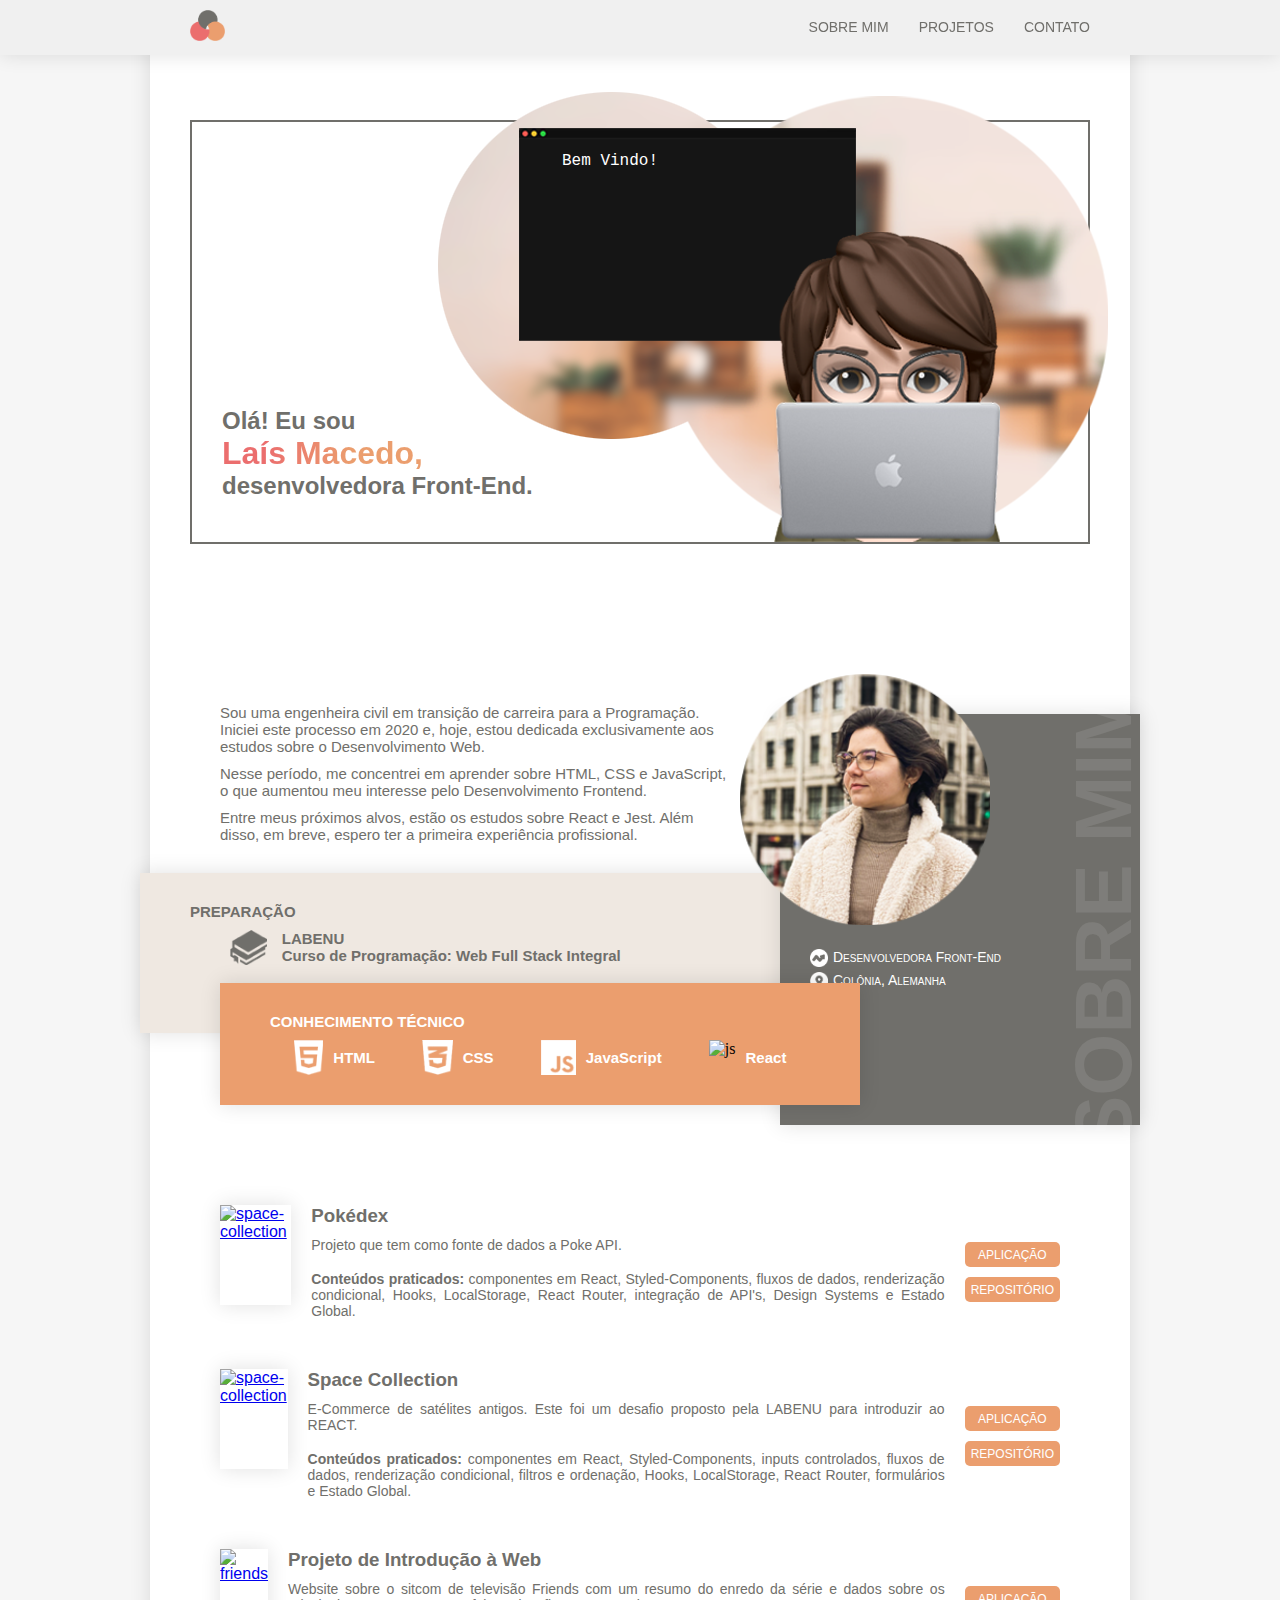
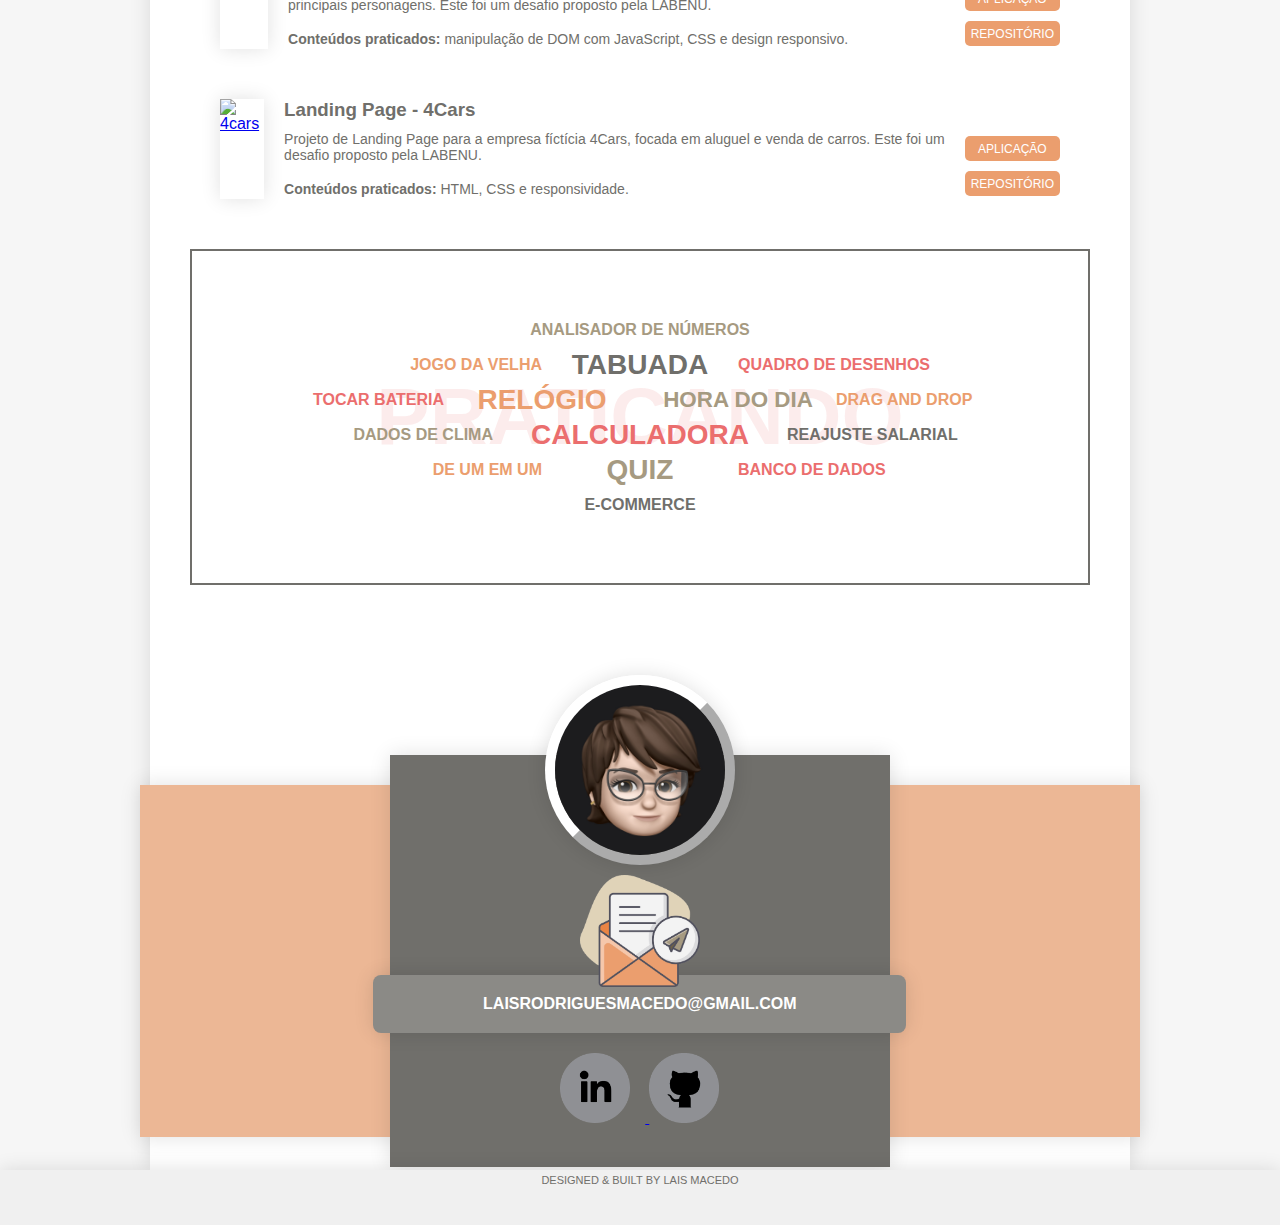
==== commit 0ca32faf: "Correçao responsividade" ====
--- a/index.html
+++ b/index.html
@@ -6,6 +6,7 @@
     <meta name="viewport" content="width=device-width, initial-scale=1.0">
     <title>Laís Macedo</title>
     <link rel="stylesheet" type="text/css" href="./style.css">
+    <link rel="icon" href="./Folder/pictures/logo.png">
 </head>
 <body>
     <header>
@@ -72,17 +73,21 @@
                 <div class="conhecimento">
                     <h1>CONHECIMENTO TÉCNICO</h1>
                     <div>
-                        <div>
+                        <div class="tecnologia">
                             <img class="imagem" src="/Folder/pictures/html-icon.png" alt="html">
                             <p>HTML</p>
                         </div>
-                        <div>
+                        <div class="tecnologia">
                             <img class="imagem" src="/Folder/pictures/css-icon.png" alt="css">
                             <p>CSS</p>
                         </div>
-                        <div>
+                        <div class="tecnologia">
                             <img class="imagem" src="/Folder/pictures/js-icon.png" alt="js">
                             <p>JavaScript</p>
+                        </div>
+                        <div class="tecnologia">
+                            <img class="imagem" src="/Folder/pictures/react-icon.png" alt="js">
+                            <p>React</p>
                         </div>
                     </div>
                 </div>
@@ -94,7 +99,7 @@
                 <div class="dados">
                     <div class="seta">
                         <img src="/Folder/pictures/seta-icon.png" alt="email">
-                        <p>Desenvolvedora Júnior</p>
+                        <p>Desenvolvedora Front-End</p>
                     </div>
                     <div class="local">
                         <img src="/Folder/pictures/local-icon.png" alt="local">
@@ -109,16 +114,40 @@
         <section id="projetos">
             <div class="projeto">
                 <div class="img-projeto">
+                    <a href="https://pokedex.built.by.laismacedo.surge.sh/" target="_blank">
+                        <img src="./Folder/pictures/pokedex.PNG" alt="space-collection">
+                    </a>
+                </div>
+                <div class="info-projeto">
+                    <h3>Pokédex</h3>
+                    <div class="box-dados">
+                        <div class="descricao">
+                            <p>Projeto que tem como fonte de dados a Poke API.</p> </br>
+                            <p><span style="font-weight: 700;">Conteúdos praticados:</span> componentes em React, Styled-Components, fluxos de dados, renderização condicional, Hooks, LocalStorage, React Router, integração de API's, Design Systems e Estado Global.</p>
+                        </div>
+                        <div class="botoes-projetos">
+                            <a href="https://pokedex.built.by.laismacedo.surge.sh/" target="_blank">
+                                <button class="aplicacao">APLICAÇÃO</button>
+                            </a>
+                            <a href="https://github.com/laisrmacedo/Pokedex/tree/main/site-de-pokemons" target="_blank">
+                                <button class="repositorio">REPOSITÓRIO</button>
+                            </a>
+                        </div>
+                    </div>
+                </div>
+            </div>
+            <div class="projeto">
+                <div class="img-projeto">
                     <a href="https://spacecollection.surge.sh/" target="_blank">
                         <img src="./Folder/pictures/space-collection.PNG" alt="space-collection">
                     </a>
                 </div>
                 <div class="info-projeto">
-                    <h3>Projeto Frontend - React</h3>
+                    <h3>Space Collection</h3>
                     <div class="box-dados">
                         <div class="descricao">
-                            <p>E-Commerce de Satélites Antigos. Este foi um desafio proposto pela LABENU para introduzir ao REACT.</p> </br>
-                            <p><span style="font-weight: 700;">Conteúdos praticados:</span> componentes em React, Styled-Components, inputs controlados, fluxos de dados, renderização condicional, filtros e ordenação, Hooks, LocalStorage, React Router, formulários e React Context.</p>
+                            <p>E-Commerce de satélites antigos. Este foi um desafio proposto pela LABENU para introduzir ao REACT.</p> </br>
+                            <p><span style="font-weight: 700;">Conteúdos praticados:</span> componentes em React, Styled-Components, inputs controlados, fluxos de dados, renderização condicional, filtros e ordenação, Hooks, LocalStorage, React Router, formulários e Estado Global.</p>
                         </div>
                         <div class="botoes-projetos">
                             <a href="https://spacecollection.surge.sh/" target="_blank">
--- a/style.css
+++ b/style.css
@@ -87,13 +87,13 @@
     color: #eb9e6e;
 }
 
-nav{
+main{
     box-shadow: 0px 0px 20px rgba(0, 0, 0, 0.123);
     background-color: white;
     margin: 0px auto;
     width: 85%;
     max-width: 980px;
-    height: 2400px;
+    height: 2650px;
     padding-top: 120px;
 
 }
@@ -118,7 +118,13 @@
 
 .home2{
     font-family: 'Segoe UI', Tahoma, Geneva, Verdana, sans-serif;
-    color: #eb9e6e;
+    /* color: #eb9e6e; */
+    background-image: linear-gradient(to right, #eb6e6e 5%, #eb9e6e 15%);
+  /* agora colocamos o fundo gradiente dentro do texto com essa propriedade */
+  background-clip: text;
+  -webkit-background-clip: text;
+  /* a cor do texto deve estar como transparent */
+  color: transparent;
     font-size: 32px;
 }
 
@@ -376,6 +382,10 @@
     padding-right: 20px;
 }
 
+.descricao > p{
+    font-size: 14px;
+}
+
 .botoes-projetos{
     display: flex;
     /* justify-content: center; */
@@ -392,11 +402,12 @@
     border-radius: 5px;
     color: #ffffff;
     font-size: 12px;
+    cursor: pointer;
 }
 
 .botoes-projetos button:hover{
     background-color:#8b8a86;
-    transition: background-color 0.5s;
+    transition: background-color 0.5s ease-in-out;
 }
 
 .container-exercicios{
@@ -755,6 +766,10 @@
     .sticker, .texto-terminal{
         display: none;
     }
+
+    main{
+        height: 2950px;
+    }
     
     #inicio{
         background-image: url("./Folder/pictures/sticker-768px.png");
@@ -791,8 +806,8 @@
         background-size: cover;
         height: 400px;
     }
-    nav{
-        height: 2600px;
+    main{
+        height: 3000px;
     }
     .home1{
         font-size: 12px;
@@ -833,10 +848,10 @@
     header{
         display: none;
     } 
-    nav{
+    main{
         padding-top: 0px;
         margin: 0px;
-        height: 3450px;
+        height: 4670px;
     }
 
     #inicio{
@@ -890,10 +905,11 @@
         margin: -20px 0 0 20px;
         padding: 20px;
         width: 80%;
-    }
-    
-    .conhecimento div{
-        margin: 0px;
+        
+    }
+
+    .tecnologia > p{
+        display: none;
     }
     .dados{
         display: flex;
